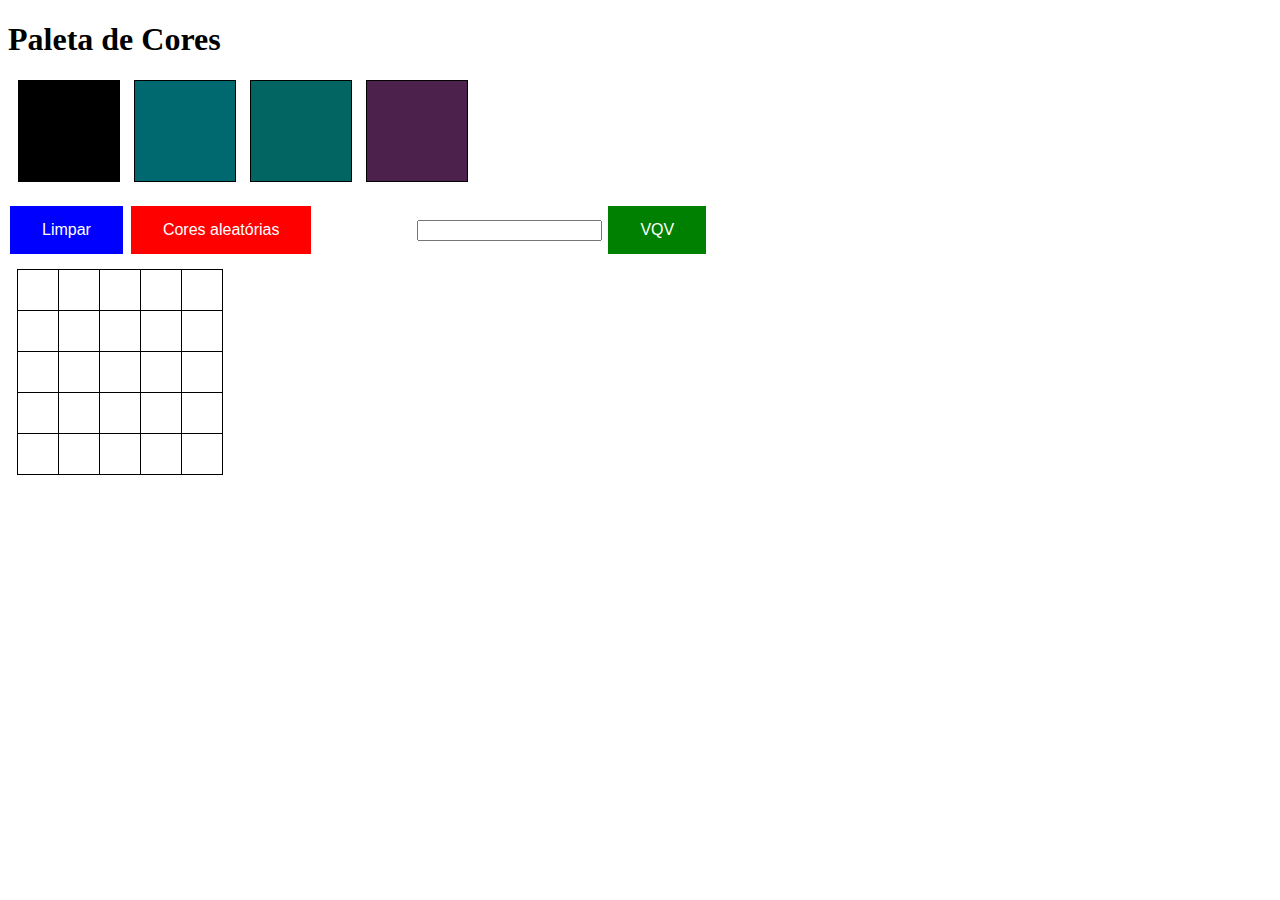
==== index.html @ d3f4318f "site2" ====
<!DOCTYPE html>
<html lang="pt-br">
<head>
  <meta charset="UTF-8">
  <meta http-equiv="X-UA-Compatible" content="IE=edge">
  <meta name="viewport" content="width=device-width, initial-scale=1.0">
  <link rel="stylesheet" href="style.css">
  <title>Document</title>
</head>
<body>
  <h1 id="title">Paleta de Cores</h1>
  <ul id="color-palette">
    <li class="color selected"> </li>
    <li class="color"> </li>
    <li class="color"> </li>
    <li class="color"> </li>
  </ul>

  <button id="clear-board">Limpar</button>
  <button id="button-random-color">Cores aleatórias</button>

  <input type="number" id="board-size" min="1">
  <button id="generate-board">VQV</button>

  <ul id="pixel-board"></ul>
  
  <script src="script.js"></script>
</body>
</html>
---- style.css ----
#color-palette {
    padding-left: 0px;
  }
  
  .color {
    border: 1px solid black;
    list-style: none;
    display: inline-block;
    padding: 50px;
    margin-left: 10px;
  }
  
  .color:nth-child(1) {
    background-color: black;
  }
  
  .color:nth-child(2) {
    background-color: blue;
  }
  
  .color:nth-child(3) {
    background-color: red;
  }
  
  .color:nth-child(4) {
    background-color: rgb(0, 226, 0);
  }
  
  #pixel-board {
    width: 210px;
    height: auto;
    padding-left: 10px;
  } 
  
  .pixel {
    border: 1px solid black;
    list-style: none;
    display: inline-block;
    width: 40px;
    height: 40px;
    margin-top: -5px;
    margin-left: -1px;
  }
  
  #clear-board {
    margin-left: 10px;
  }
  
  #board-size {
    margin-left: 100px;
  }
  
  #button-random-color {
    background-color: red; /* cor de fundo do botão */
    border: none;
    color: white;
    padding: 15px 32px;
    text-align: center;
    text-decoration: none;
    display: inline-block;
    font-size: 16px;
    margin: 4px 2px;
    cursor: pointer;
    animation: pulsate 1.2s ease-out 0s infinite;
  }

  @keyframes pulsate {
    0% {
      transform: scale(1);
    }
    50% {
      transform: scale(1.1);
    }
    100% {
      transform: scale(1);
    }
  }

  #clear-board {
    background-color: blue; 
    border: none;
    color: white;
    padding: 15px 32px;
    text-align: center;
    text-decoration: none;
    display: inline-block;
    font-size: 16px;
    margin: 4px 2px;
    cursor: pointer;
    animation: pulsate 1.2s ease-out 0s infinite;
  }

  #generate-board {
    background-color: green; 
    border: none;
    color: white;
    padding: 15px 32px;
    text-align: center;
    text-decoration: none;
    display: inline-block;
    font-size: 16px;
    margin: 4px 2px;
    cursor: pointer;
    animation: pulsate 1.2s ease-out 0s infinite;

  }
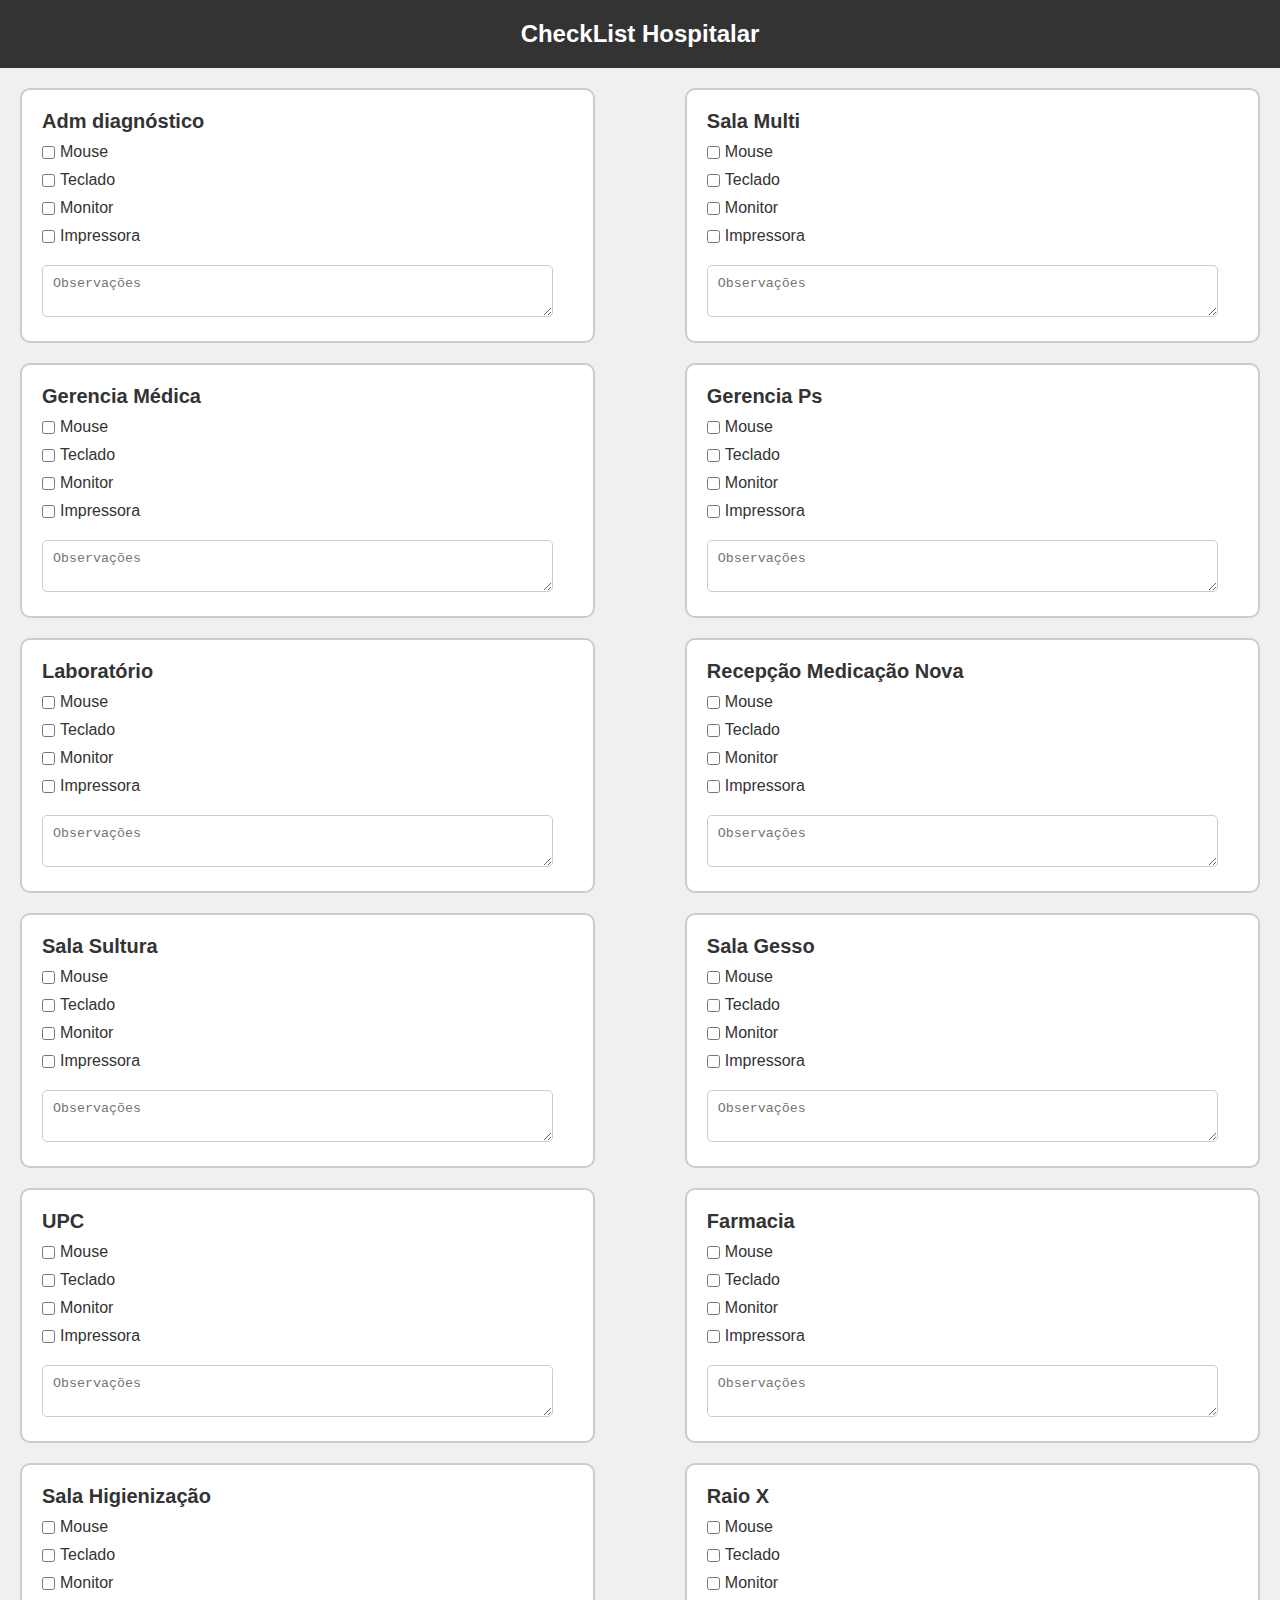
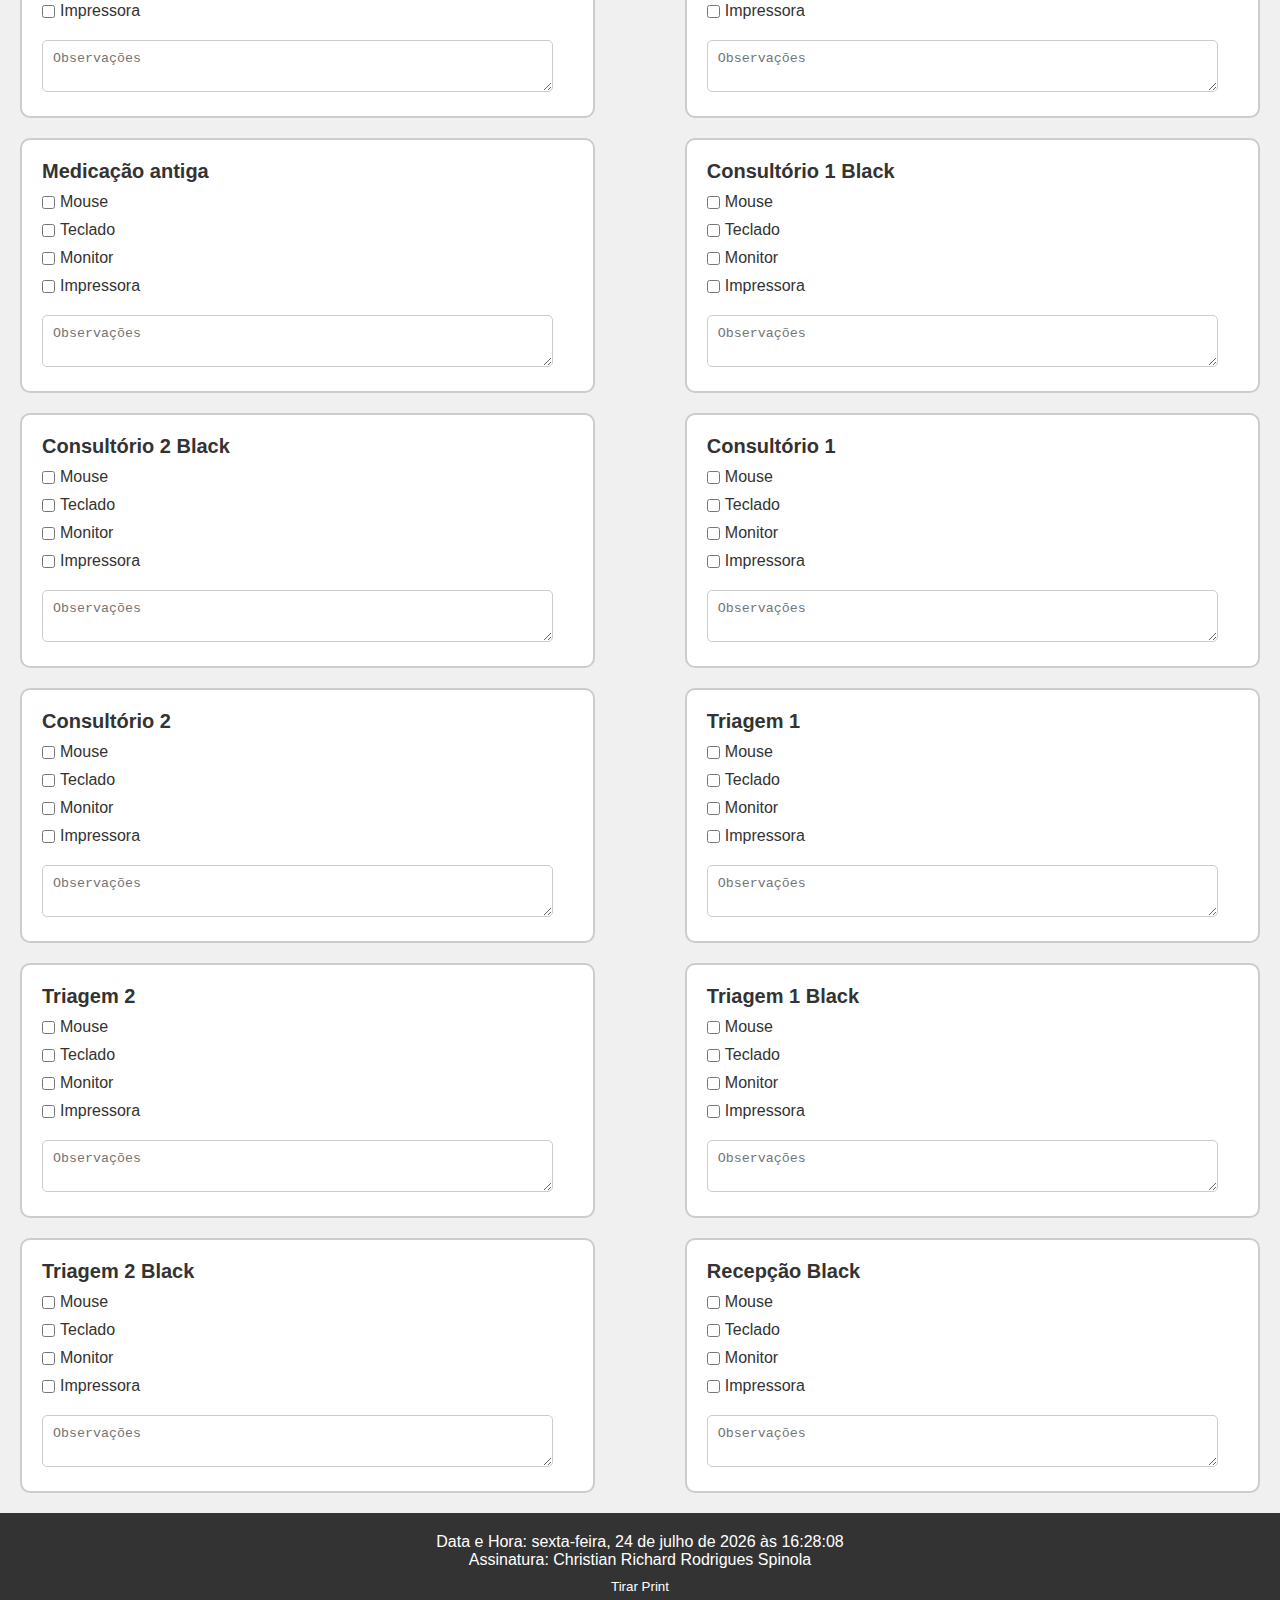
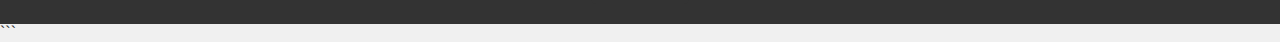
==== commit f7b1e835: "Sistema Q.A index.html" ====
--- a/index.html
+++ b/index.html
@@ -1,4 +1,4 @@
-<!DOCTYPE html>
+<!-- <!DOCTYPE html>
 <html lang="pt-br">
 <head>
   <meta charset="UTF-8">
@@ -27,3 +27,687 @@
   <script src="script.js"></script>
 </body>
 </html>
+ -->
+ <!DOCTYPE html>
+<html lang="pt-BR">
+<head>
+    <meta charset="UTF-8">
+    <meta name="viewport" content="width=device-width, initial-scale=1.0">
+    <title>CheckList Hospitalar</title>
+    <style>
+        /* Reset CSS */
+        * {
+            box-sizing: border-box;
+            margin: 0;
+            padding: 0;
+        }
+
+        body {
+            font-family: Arial, sans-serif;
+            background-color: #f0f0f0;
+            color: #333;
+        }
+
+        header {
+            background-color: #333;
+            color: white;
+            padding: 20px 0;
+            text-align: center;
+        }
+
+        h1 {
+            font-size: 24px;
+        }
+
+        main {
+            padding: 20px;
+        }
+
+        .table {
+            display: flex;
+            flex-wrap: wrap;
+            gap: 20px;
+            justify-content: space-between;
+        }
+
+        .sala {
+            flex: 0 1 calc(48% - 20px); /* 2 salas por linha com margem */
+            border: 2px solid #ccc;
+            border-radius: 10px;
+            padding: 20px;
+            background-color: white;
+            transition: background-color 0.3s ease; /* Transição de cor suave */
+        }
+
+        .sala h2 {
+            font-size: 20px;
+            margin-bottom: 10px;
+        }
+
+        .item {
+            margin-bottom: 10px;
+            display: flex;
+            align-items: center;
+        }
+
+        .item label {
+            margin-left: 5px;
+        }
+
+        .sala textarea {
+            width: calc(100% - 20px);
+            padding: 10px;
+            margin-top: 10px;
+            border: 1px solid #ccc;
+            border-radius: 5px;
+            resize: vertical;
+        }
+
+        footer {
+            background-color: #333;
+            color: white;
+            padding: 20px 0;
+            text-align: center;
+        }
+
+        #print-btn {
+            padding: 10px 20px;
+            background-color: #333;
+            color: white;
+            border: none;
+            border-radius: 5px;
+            cursor: pointer;
+            transition: background-color 0.3s ease;
+        }
+
+        #print-btn:hover {
+            background-color: #555;
+        }
+
+        /* Estilo para impressão */
+        @media print {
+            footer {
+                position: fixed;
+                bottom: 0;
+                width: 100%;
+                background-color: #333;
+                color: white;
+                padding: 20px 0;
+                text-align: center;
+            }
+            #print-btn {
+                display: none;
+            }
+            .sala {
+                background-color: #e6ffe6 !important; /* Verde */
+            }
+            .sala:not(.sala-checked) {
+                background-color: #ffe6e6 !important; /* Vermelho */
+            }
+            .sala:not(.sala-checked) textarea {
+                display: none;
+            }
+            .sala {
+    /* Outras regras de estilo... */
+    page-break-inside: avoid;
+}
+
+        }
+    </style>
+</head>
+<body>
+    <header>
+        <h1>CheckList Hospitalar</h1>
+    </header>
+    <main id="main-content">
+        <div class="table">
+            <!-- Salas -->
+            <div class="sala">
+                <h2>Adm diagnóstico</h2>
+                <form>
+                    <div class="item">
+                        <input type="checkbox" id="adm-diagnostico-mouse" name="mouse">
+                        <label for="adm-diagnostico-mouse">Mouse</label>
+                    </div>
+                    <div class="item">
+                        <input type="checkbox" id="adm-diagnostico-teclado" name="teclado">
+                        <label for="adm-diagnostico-teclado">Teclado</label>
+                    </div>
+                    <div class="item">
+                        <input type="checkbox" id="adm-diagnostico-monitor" name="monitor">
+                        <label for="adm-diagnostico-monitor">Monitor</label>
+                    </div>
+                    <div class="item">
+                        <input type="checkbox" id="adm-diagnostico-impressora" name="impressora">
+                        <label for="adm-diagnostico-impressora">Impressora</label>
+                    </div>
+                    <textarea class="observacoes" placeholder="Observações"></textarea>
+                </form>
+            </div>
+            <!-- Adicione mais salas abaixo -->
+            <div class="sala">
+                <h2>Sala Multi</h2>
+                <form>
+                    <div class="item">
+                        <input type="checkbox" id="sala-multi-mouse" name="mouse">
+                        <label for="sala-multi-mouse">Mouse</label>
+                    </div>
+                    <div class="item">
+                        <input type="checkbox" id="sala-multi-teclado" name="teclado">
+                        <label for="sala-multi-teclado">Teclado</label>
+                    </div>
+                    <div class="item">
+                        <input type="checkbox" id="sala-multi-monitor" name="monitor">
+                        <label for="sala-multi-monitor">Monitor</label>
+                    </div>
+                    <div class="item">
+                        <input type="checkbox" id="sala-multi-impressora" name="impressora">
+                        <label for="sala-multi-impressora">Impressora</label>
+                    </div>
+                    <textarea class="observacoes" placeholder="Observações"></textarea>
+                </form>
+            </div>
+            <div class="sala">
+                <h2>Gerencia Médica</h2>
+                <form>
+                    <div class="item">
+                        <input type="checkbox" id="gerencia-medica-mouse" name="mouse">
+                        <label for="gerencia-medica-mouse">Mouse</label>
+                    </div>
+                    <div class="item">
+                        <input type="checkbox" id="gerencia-medica-teclado" name="teclado">
+                        <label for="gerencia-medica-teclado">Teclado</label>
+                    </div>
+                    <div class="item">
+                        <input type="checkbox" id="gerencia-medica-monitor" name="monitor">
+                        <label for="gerencia-medica-monitor">Monitor</label>
+                    </div>
+                    <div class="item">
+                        <input type="checkbox" id="gerencia-medica-impressora" name="impressora">
+                        <label for="gerencia-medica-impressora">Impressora</label>
+                    </div>
+                    <textarea class="observacoes" placeholder="Observações"></textarea>
+                </form>
+            </div>
+            <div class="sala">
+                <h2>Gerencia Ps</h2>
+                <form>
+                    <div class="item">
+                        <input type="checkbox" id="gerencia-medica-mouse" name="mouse">
+                        <label for="gerencia-medica-mouse">Mouse</label>
+                    </div>
+                    <div class="item">
+                        <input type="checkbox" id="gerencia-medica-teclado" name="teclado">
+                        <label for="gerencia-medica-teclado">Teclado</label>
+                    </div>
+                    <div class="item">
+                        <input type="checkbox" id="gerencia-medica-monitor" name="monitor">
+                        <label for="gerencia-medica-monitor">Monitor</label>
+                    </div>
+                    <div class="item">
+                        <input type="checkbox" id="gerencia-medica-impressora" name="impressora">
+                        <label for="gerencia-medica-impressora">Impressora</label>
+                    </div>
+                    <textarea class="observacoes" placeholder="Observações"></textarea>
+                </form>
+            </div>
+ <div class="sala">
+    <h2>Laboratório</h2>
+    <form>
+        <div class="item">
+            <input type="checkbox" id="gerencia-medica-mouse" name="mouse">
+            <label for="gerencia-medica-mouse">Mouse</label>
+        </div>
+        <div class="item">
+            <input type="checkbox" id="gerencia-medica-teclado" name="teclado">
+            <label for="gerencia-medica-teclado">Teclado</label>
+        </div>
+        <div class="item">
+            <input type="checkbox" id="gerencia-medica-monitor" name="monitor">
+            <label for="gerencia-medica-monitor">Monitor</label>
+        </div>
+        <div class="item">
+            <input type="checkbox" id="gerencia-medica-impressora" name="impressora">
+            <label for="gerencia-medica-impressora">Impressora</label>
+        </div>
+        <textarea class="observacoes" placeholder="Observações"></textarea>
+    </form>
+</div>
+<div class="sala">
+    <h2>Recepção Medicação Nova</h2>
+    <form>
+        <div class="item">
+            <input type="checkbox" id="gerencia-medica-mouse" name="mouse">
+            <label for="gerencia-medica-mouse">Mouse</label>
+        </div>
+        <div class="item">
+            <input type="checkbox" id="gerencia-medica-teclado" name="teclado">
+            <label for="gerencia-medica-teclado">Teclado</label>
+        </div>
+        <div class="item">
+            <input type="checkbox" id="gerencia-medica-monitor" name="monitor">
+            <label for="gerencia-medica-monitor">Monitor</label>
+        </div>
+        <div class="item">
+            <input type="checkbox" id="gerencia-medica-impressora" name="impressora">
+            <label for="gerencia-medica-impressora">Impressora</label>
+        </div>
+        <textarea class="observacoes" placeholder="Observações"></textarea>
+    </form>
+</div>
+<div class="sala">
+    <h2>Sala Sultura</h2>
+    <form>
+        <div class="item">
+            <input type="checkbox" id="gerencia-medica-mouse" name="mouse">
+            <label for="gerencia-medica-mouse">Mouse</label>
+        </div>
+        <div class="item">
+            <input type="checkbox" id="gerencia-medica-teclado" name="teclado">
+            <label for="gerencia-medica-teclado">Teclado</label>
+        </div>
+        <div class="item">
+            <input type="checkbox" id="gerencia-medica-monitor" name="monitor">
+            <label for="gerencia-medica-monitor">Monitor</label>
+        </div>
+        <div class="item">
+            <input type="checkbox" id="gerencia-medica-impressora" name="impressora">
+            <label for="gerencia-medica-impressora">Impressora</label>
+        </div>
+        <textarea class="observacoes" placeholder="Observações"></textarea>
+    </form>
+</div>
+<div class="sala">
+    <h2>Sala Gesso</h2>
+    <form>
+        <div class="item">
+            <input type="checkbox" id="gerencia-medica-mouse" name="mouse">
+            <label for="gerencia-medica-mouse">Mouse</label>
+        </div>
+        <div class="item">
+            <input type="checkbox" id="gerencia-medica-teclado" name="teclado">
+            <label for="gerencia-medica-teclado">Teclado</label>
+        </div>
+        <div class="item">
+            <input type="checkbox" id="gerencia-medica-monitor" name="monitor">
+            <label for="gerencia-medica-monitor">Monitor</label>
+        </div>
+        <div class="item">
+            <input type="checkbox" id="gerencia-medica-impressora" name="impressora">
+            <label for="gerencia-medica-impressora">Impressora</label>
+        </div>
+        <textarea class="observacoes" placeholder="Observações"></textarea>
+    </form>
+</div>
+<div class="sala">
+    <h2>UPC</h2>
+    <form>
+        <div class="item">
+            <input type="checkbox" id="gerencia-medica-mouse" name="mouse">
+            <label for="gerencia-medica-mouse">Mouse</label>
+        </div>
+        <div class="item">
+            <input type="checkbox" id="gerencia-medica-teclado" name="teclado">
+            <label for="gerencia-medica-teclado">Teclado</label>
+        </div>
+        <div class="item">
+            <input type="checkbox" id="gerencia-medica-monitor" name="monitor">
+            <label for="gerencia-medica-monitor">Monitor</label>
+        </div>
+        <div class="item">
+            <input type="checkbox" id="gerencia-medica-impressora" name="impressora">
+            <label for="gerencia-medica-impressora">Impressora</label>
+        </div>
+        <textarea class="observacoes" placeholder="Observações"></textarea>
+    </form>
+</div>
+<div class="sala">
+    <h2>Farmacia</h2>
+    <form>
+        <div class="item">
+            <input type="checkbox" id="gerencia-medica-mouse" name="mouse">
+            <label for="gerencia-medica-mouse">Mouse</label>
+        </div>
+        <div class="item">
+            <input type="checkbox" id="gerencia-medica-teclado" name="teclado">
+            <label for="gerencia-medica-teclado">Teclado</label>
+        </div>
+        <div class="item">
+            <input type="checkbox" id="gerencia-medica-monitor" name="monitor">
+            <label for="gerencia-medica-monitor">Monitor</label>
+        </div>
+        <div class="item">
+            <input type="checkbox" id="gerencia-medica-impressora" name="impressora">
+            <label for="gerencia-medica-impressora">Impressora</label>
+        </div>
+        <textarea class="observacoes" placeholder="Observações"></textarea>
+    </form>
+</div>
+<div class="sala">
+    <h2>Sala Higienização</h2>
+    <form>
+        <div class="item">
+            <input type="checkbox" id="gerencia-medica-mouse" name="mouse">
+            <label for="gerencia-medica-mouse">Mouse</label>
+        </div>
+        <div class="item">
+            <input type="checkbox" id="gerencia-medica-teclado" name="teclado">
+            <label for="gerencia-medica-teclado">Teclado</label>
+        </div>
+        <div class="item">
+            <input type="checkbox" id="gerencia-medica-monitor" name="monitor">
+            <label for="gerencia-medica-monitor">Monitor</label>
+        </div>
+        <div class="item">
+            <input type="checkbox" id="gerencia-medica-impressora" name="impressora">
+            <label for="gerencia-medica-impressora">Impressora</label>
+        </div>
+        <textarea class="observacoes" placeholder="Observações"></textarea>
+    </form>
+</div>
+<div class="sala">
+    <h2>Raio X</h2>
+    <form>
+        <div class="item">
+            <input type="checkbox" id="gerencia-medica-mouse" name="mouse">
+            <label for="gerencia-medica-mouse">Mouse</label>
+        </div>
+        <div class="item">
+            <input type="checkbox" id="gerencia-medica-teclado" name="teclado">
+            <label for="gerencia-medica-teclado">Teclado</label>
+        </div>
+        <div class="item">
+            <input type="checkbox" id="gerencia-medica-monitor" name="monitor">
+            <label for="gerencia-medica-monitor">Monitor</label>
+        </div>
+        <div class="item">
+            <input type="checkbox" id="gerencia-medica-impressora" name="impressora">
+            <label for="gerencia-medica-impressora">Impressora</label>
+        </div>
+        <textarea class="observacoes" placeholder="Observações"></textarea>
+    </form>
+</div>
+<div class="sala">
+    <h2>Medicação antiga</h2>
+    <form>
+        <div class="item">
+            <input type="checkbox" id="gerencia-medica-mouse" name="mouse">
+            <label for="gerencia-medica-mouse">Mouse</label>
+        </div>
+        <div class="item">
+            <input type="checkbox" id="gerencia-medica-teclado" name="teclado">
+            <label for="gerencia-medica-teclado">Teclado</label>
+        </div>
+        <div class="item">
+            <input type="checkbox" id="gerencia-medica-monitor" name="monitor">
+            <label for="gerencia-medica-monitor">Monitor</label>
+        </div>
+        <div class="item">
+            <input type="checkbox" id="gerencia-medica-impressora" name="impressora">
+            <label for="gerencia-medica-impressora">Impressora</label>
+        </div>
+        <textarea class="observacoes" placeholder="Observações"></textarea>
+    </form>
+</div>
+<div class="sala">
+    <h2>Consultório 1 Black</h2>
+    <form>
+        <div class="item">
+            <input type="checkbox" id="gerencia-medica-mouse" name="mouse">
+            <label for="gerencia-medica-mouse">Mouse</label>
+        </div>
+        <div class="item">
+            <input type="checkbox" id="gerencia-medica-teclado" name="teclado">
+            <label for="gerencia-medica-teclado">Teclado</label>
+        </div>
+        <div class="item">
+            <input type="checkbox" id="gerencia-medica-monitor" name="monitor">
+            <label for="gerencia-medica-monitor">Monitor</label>
+        </div>
+        <div class="item">
+            <input type="checkbox" id="gerencia-medica-impressora" name="impressora">
+            <label for="gerencia-medica-impressora">Impressora</label>
+        </div>
+        <textarea class="observacoes" placeholder="Observações"></textarea>
+    </form>
+</div>
+<div class="sala">
+    <h2>Consultório 2 Black</h2>
+    <form>
+        <div class="item">
+            <input type="checkbox" id="gerencia-medica-mouse" name="mouse">
+            <label for="gerencia-medica-mouse">Mouse</label>
+        </div>
+        <div class="item">
+            <input type="checkbox" id="gerencia-medica-teclado" name="teclado">
+            <label for="gerencia-medica-teclado">Teclado</label>
+        </div>
+        <div class="item">
+            <input type="checkbox" id="gerencia-medica-monitor" name="monitor">
+            <label for="gerencia-medica-monitor">Monitor</label>
+        </div>
+        <div class="item">
+            <input type="checkbox" id="gerencia-medica-impressora" name="impressora">
+            <label for="gerencia-medica-impressora">Impressora</label>
+        </div>
+        <textarea class="observacoes" placeholder="Observações"></textarea>
+    </form>
+</div>
+<div class="sala">
+    <h2>Consultório 1</h2>
+    <form>
+        <div class="item">
+            <input type="checkbox" id="gerencia-medica-mouse" name="mouse">
+            <label for="gerencia-medica-mouse">Mouse</label>
+        </div>
+        <div class="item">
+            <input type="checkbox" id="gerencia-medica-teclado" name="teclado">
+            <label for="gerencia-medica-teclado">Teclado</label>
+        </div>
+        <div class="item">
+            <input type="checkbox" id="gerencia-medica-monitor" name="monitor">
+            <label for="gerencia-medica-monitor">Monitor</label>
+        </div>
+        <div class="item">
+            <input type="checkbox" id="gerencia-medica-impressora" name="impressora">
+            <label for="gerencia-medica-impressora">Impressora</label>
+        </div>
+        <textarea class="observacoes" placeholder="Observações"></textarea>
+    </form>
+</div>
+<div class="sala">
+    <h2>Consultório 2</h2>
+    <form>
+        <div class="item">
+            <input type="checkbox" id="gerencia-medica-mouse" name="mouse">
+            <label for="gerencia-medica-mouse">Mouse</label>
+        </div>
+        <div class="item">
+            <input type="checkbox" id="gerencia-medica-teclado" name="teclado">
+            <label for="gerencia-medica-teclado">Teclado</label>
+        </div>
+        <div class="item">
+            <input type="checkbox" id="gerencia-medica-monitor" name="monitor">
+            <label for="gerencia-medica-monitor">Monitor</label>
+        </div>
+        <div class="item">
+            <input type="checkbox" id="gerencia-medica-impressora" name="impressora">
+            <label for="gerencia-medica-impressora">Impressora</label>
+        </div>
+        <textarea class="observacoes" placeholder="Observações"></textarea>
+    </form>
+</div>
+<div class="sala">
+    <h2>Triagem 1</h2>
+    <form>
+        <div class="item">
+            <input type="checkbox" id="gerencia-medica-mouse" name="mouse">
+            <label for="gerencia-medica-mouse">Mouse</label>
+        </div>
+        <div class="item">
+            <input type="checkbox" id="gerencia-medica-teclado" name="teclado">
+            <label for="gerencia-medica-teclado">Teclado</label>
+        </div>
+        <div class="item">
+            <input type="checkbox" id="gerencia-medica-monitor" name="monitor">
+            <label for="gerencia-medica-monitor">Monitor</label>
+        </div>
+        <div class="item">
+            <input type="checkbox" id="gerencia-medica-impressora" name="impressora">
+            <label for="gerencia-medica-impressora">Impressora</label>
+        </div>
+        <textarea class="observacoes" placeholder="Observações"></textarea>
+    </form>
+</div>
+<div class="sala">
+    <h2>Triagem 2</h2>
+    <form>
+        <div class="item">
+            <input type="checkbox" id="gerencia-medica-mouse" name="mouse">
+            <label for="gerencia-medica-mouse">Mouse</label>
+        </div>
+        <div class="item">
+            <input type="checkbox" id="gerencia-medica-teclado" name="teclado">
+            <label for="gerencia-medica-teclado">Teclado</label>
+        </div>
+        <div class="item">
+            <input type="checkbox" id="gerencia-medica-monitor" name="monitor">
+            <label for="gerencia-medica-monitor">Monitor</label>
+        </div>
+        <div class="item">
+            <input type="checkbox" id="gerencia-medica-impressora" name="impressora">
+            <label for="gerencia-medica-impressora">Impressora</label>
+        </div>
+        <textarea class="observacoes" placeholder="Observações"></textarea>
+    </form>
+</div>
+<div class="sala">
+    <h2>Triagem 1 Black</h2>
+    <form>
+        <div class="item">
+            <input type="checkbox" id="gerencia-medica-mouse" name="mouse">
+            <label for="gerencia-medica-mouse">Mouse</label>
+        </div>
+        <div class="item">
+            <input type="checkbox" id="gerencia-medica-teclado" name="teclado">
+            <label for="gerencia-medica-teclado">Teclado</label>
+        </div>
+        <div class="item">
+            <input type="checkbox" id="gerencia-medica-monitor" name="monitor">
+            <label for="gerencia-medica-monitor">Monitor</label>
+        </div>
+        <div class="item">
+            <input type="checkbox" id="gerencia-medica-impressora" name="impressora">
+            <label for="gerencia-medica-impressora">Impressora</label>
+        </div>
+        <textarea class="observacoes" placeholder="Observações"></textarea>
+    </form>
+</div>
+<div class="sala">
+    <h2>Triagem 2 Black</h2>
+    <form>
+        <div class="item">
+            <input type="checkbox" id="gerencia-medica-mouse" name="mouse">
+            <label for="gerencia-medica-mouse">Mouse</label>
+        </div>
+        <div class="item">
+            <input type="checkbox" id="gerencia-medica-teclado" name="teclado">
+            <label for="gerencia-medica-teclado">Teclado</label>
+        </div>
+        <div class="item">
+            <input type="checkbox" id="gerencia-medica-monitor" name="monitor">
+            <label for="gerencia-medica-monitor">Monitor</label>
+        </div>
+        <div class="item">
+            <input type="checkbox" id="gerencia-medica-impressora" name="impressora">
+            <label for="gerencia-medica-impressora">Impressora</label>
+        </div>
+        <textarea class="observacoes" placeholder="Observações"></textarea>
+    </form>
+</div>
+<div class="sala">
+    <h2>Recepção Black</h2>
+    <form>
+        <div class="item">
+            <input type="checkbox" id="gerencia-medica-mouse" name="mouse">
+            <label for="gerencia-medica-mouse">Mouse</label>
+        </div>
+        <div class="item">
+            <input type="checkbox" id="gerencia-medica-teclado" name="teclado">
+            <label for="gerencia-medica-teclado">Teclado</label>
+        </div>
+        <div class="item">
+            <input type="checkbox" id="gerencia-medica-monitor" name="monitor">
+            <label for="gerencia-medica-monitor">Monitor</label>
+        </div>
+        <div class="item">
+            <input type="checkbox" id="gerencia-medica-impressora" name="impressora">
+            <label for="gerencia-medica-impressora">Impressora</label>
+        </div>
+        <textarea class="observacoes" placeholder="Observações"></textarea>
+    </form>
+</div>
+    </main>
+    <footer>
+        <p>Data e Hora: <span id="datetime"></span></p>
+        <p>Assinatura: Christian Richard Rodrigues Spinola</p>
+        <button id="print-btn">Tirar Print</button>
+        </footer>
+        <script>
+        // Atualiza a data e hora
+        function atualizarDataHora() {
+        const dataHora = new Date();
+        const options = { weekday: 'long', year: 'numeric', month: 'long', day: 'numeric', hour: 'numeric', minute: 'numeric', second: 'numeric', hour12: false };
+        document.getElementById("datetime").textContent = dataHora.toLocaleString('pt-BR', options);
+        }
+            // Atualiza a data e hora quando a página é carregada
+    atualizarDataHora();
+    
+    // Atualiza a data e hora a cada segundo
+    setInterval(atualizarDataHora, 1000);
+
+    const salas = document.querySelectorAll('.sala');
+
+    function verificarSala(sala) {
+        const checkboxes = sala.querySelectorAll('input[type="checkbox"]');
+        let todosMarcados = true;
+        checkboxes.forEach(checkbox => {
+            if (!checkbox.checked) {
+                todosMarcados = false;
+            }
+        });
+        return todosMarcados;
+    }
+
+    function atualizarCorSala(sala) {
+        if (verificarSala(sala)) {
+            sala.classList.add('sala-checked');
+            sala.querySelector('.observacoes').style.display = 'none';
+        } else {
+            sala.classList.remove('sala-checked');
+            sala.querySelector('.observacoes').style.display = 'block';
+        }
+    }
+
+    salas.forEach(sala => {
+        sala.addEventListener('change', () => {
+            atualizarCorSala(sala);
+        });
+    });
+
+    const printButton = document.getElementById('print-btn');
+    printButton.addEventListener('click', () => {
+        window.print();
+    });
+
+    // Ajuste para que a assinatura funcione com a tecla Enter
+    document.getElementById("assinatura").addEventListener("keydown", function(event) {
+        if (event.keyCode === 13) {
+            event.preventDefault();
+            document.getElementById("print-btn").click();
+        }
+    });
+</script>
+</body>
+</html>
+```
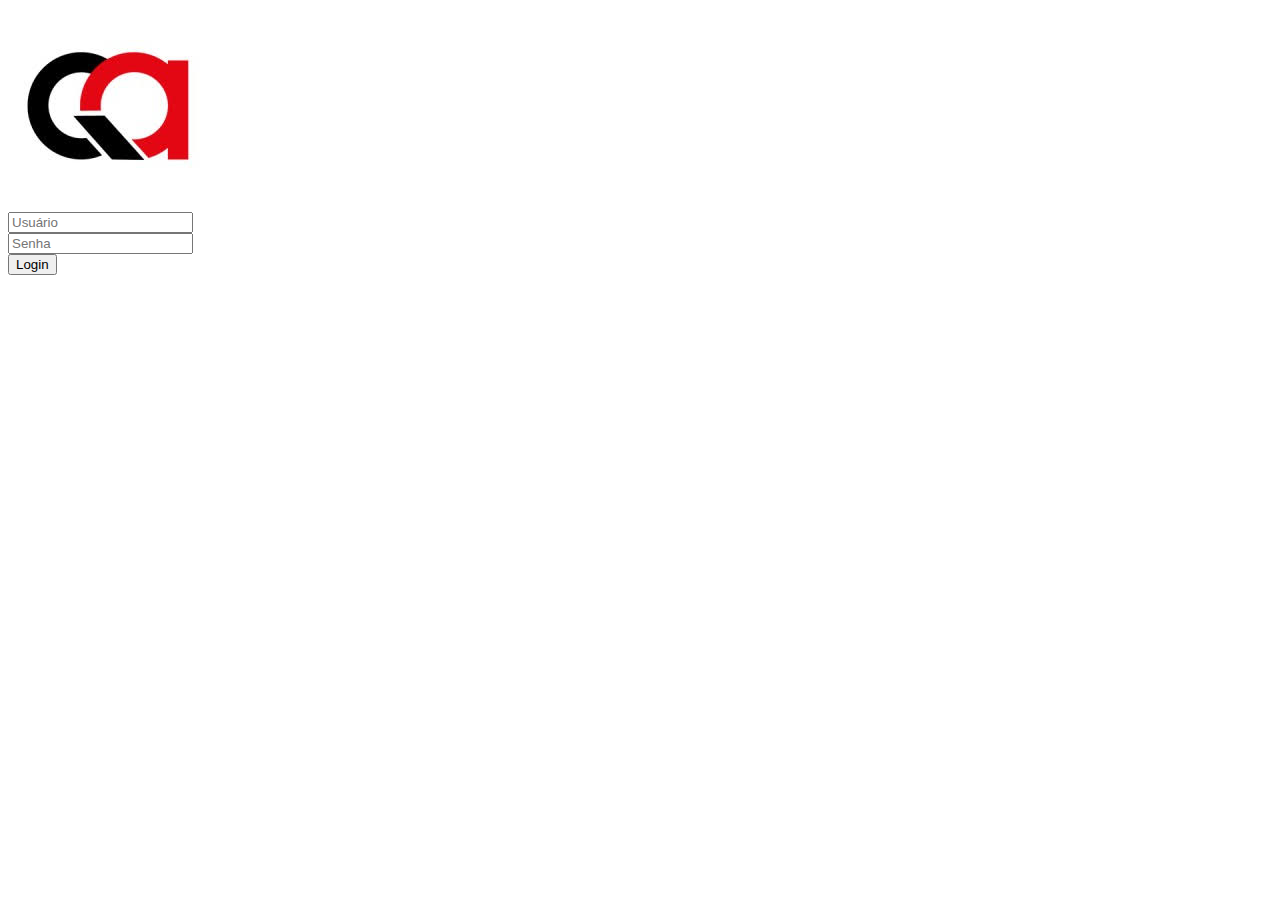
==== commit cc97c32a: "Login.html" ====
--- a/index.html
+++ b/index.html
@@ -1,713 +1,26 @@
-<!-- <!DOCTYPE html>
-<html lang="pt-br">
-<head>
-  <meta charset="UTF-8">
-  <meta http-equiv="X-UA-Compatible" content="IE=edge">
-  <meta name="viewport" content="width=device-width, initial-scale=1.0">
-  <link rel="stylesheet" href="style.css">
-  <title>Document</title>
-</head>
-<body>
-  <h1 id="title">Paleta de Cores</h1>
-  <ul id="color-palette">
-    <li class="color selected"> </li>
-    <li class="color"> </li>
-    <li class="color"> </li>
-    <li class="color"> </li>
-  </ul>
-
-  <button id="clear-board">Limpar</button>
-  <button id="button-random-color">Cores aleatórias</button>
-
-  <input type="number" id="board-size" min="1">
-  <button id="generate-board">VQV</button>
-
-  <ul id="pixel-board"></ul>
-  
-  <script src="script.js"></script>
-</body>
-</html>
- -->
- <!DOCTYPE html>
-<html lang="pt-BR">
+<!DOCTYPE html>
+<html lang="en">
 <head>
     <meta charset="UTF-8">
     <meta name="viewport" content="width=device-width, initial-scale=1.0">
-    <title>CheckList Hospitalar</title>
-    <style>
-        /* Reset CSS */
-        * {
-            box-sizing: border-box;
-            margin: 0;
-            padding: 0;
-        }
-
-        body {
-            font-family: Arial, sans-serif;
-            background-color: #f0f0f0;
-            color: #333;
-        }
-
-        header {
-            background-color: #333;
-            color: white;
-            padding: 20px 0;
-            text-align: center;
-        }
-
-        h1 {
-            font-size: 24px;
-        }
-
-        main {
-            padding: 20px;
-        }
-
-        .table {
-            display: flex;
-            flex-wrap: wrap;
-            gap: 20px;
-            justify-content: space-between;
-        }
-
-        .sala {
-            flex: 0 1 calc(48% - 20px); /* 2 salas por linha com margem */
-            border: 2px solid #ccc;
-            border-radius: 10px;
-            padding: 20px;
-            background-color: white;
-            transition: background-color 0.3s ease; /* Transição de cor suave */
-        }
-
-        .sala h2 {
-            font-size: 20px;
-            margin-bottom: 10px;
-        }
-
-        .item {
-            margin-bottom: 10px;
-            display: flex;
-            align-items: center;
-        }
-
-        .item label {
-            margin-left: 5px;
-        }
-
-        .sala textarea {
-            width: calc(100% - 20px);
-            padding: 10px;
-            margin-top: 10px;
-            border: 1px solid #ccc;
-            border-radius: 5px;
-            resize: vertical;
-        }
-
-        footer {
-            background-color: #333;
-            color: white;
-            padding: 20px 0;
-            text-align: center;
-        }
-
-        #print-btn {
-            padding: 10px 20px;
-            background-color: #333;
-            color: white;
-            border: none;
-            border-radius: 5px;
-            cursor: pointer;
-            transition: background-color 0.3s ease;
-        }
-
-        #print-btn:hover {
-            background-color: #555;
-        }
-
-        /* Estilo para impressão */
-        @media print {
-            footer {
-                position: fixed;
-                bottom: 0;
-                width: 100%;
-                background-color: #333;
-                color: white;
-                padding: 20px 0;
-                text-align: center;
-            }
-            #print-btn {
-                display: none;
-            }
-            .sala {
-                background-color: #e6ffe6 !important; /* Verde */
-            }
-            .sala:not(.sala-checked) {
-                background-color: #ffe6e6 !important; /* Vermelho */
-            }
-            .sala:not(.sala-checked) textarea {
-                display: none;
-            }
-            .sala {
-    /* Outras regras de estilo... */
-    page-break-inside: avoid;
-}
-
-        }
-    </style>
+    <title>Página de Login</title>
+    <link rel="stylesheet" href="styles.css">
 </head>
 <body>
-    <header>
-        <h1>CheckList Hospitalar</h1>
-    </header>
-    <main id="main-content">
-        <div class="table">
-            <!-- Salas -->
-            <div class="sala">
-                <h2>Adm diagnóstico</h2>
-                <form>
-                    <div class="item">
-                        <input type="checkbox" id="adm-diagnostico-mouse" name="mouse">
-                        <label for="adm-diagnostico-mouse">Mouse</label>
-                    </div>
-                    <div class="item">
-                        <input type="checkbox" id="adm-diagnostico-teclado" name="teclado">
-                        <label for="adm-diagnostico-teclado">Teclado</label>
-                    </div>
-                    <div class="item">
-                        <input type="checkbox" id="adm-diagnostico-monitor" name="monitor">
-                        <label for="adm-diagnostico-monitor">Monitor</label>
-                    </div>
-                    <div class="item">
-                        <input type="checkbox" id="adm-diagnostico-impressora" name="impressora">
-                        <label for="adm-diagnostico-impressora">Impressora</label>
-                    </div>
-                    <textarea class="observacoes" placeholder="Observações"></textarea>
-                </form>
-            </div>
-            <!-- Adicione mais salas abaixo -->
-            <div class="sala">
-                <h2>Sala Multi</h2>
-                <form>
-                    <div class="item">
-                        <input type="checkbox" id="sala-multi-mouse" name="mouse">
-                        <label for="sala-multi-mouse">Mouse</label>
-                    </div>
-                    <div class="item">
-                        <input type="checkbox" id="sala-multi-teclado" name="teclado">
-                        <label for="sala-multi-teclado">Teclado</label>
-                    </div>
-                    <div class="item">
-                        <input type="checkbox" id="sala-multi-monitor" name="monitor">
-                        <label for="sala-multi-monitor">Monitor</label>
-                    </div>
-                    <div class="item">
-                        <input type="checkbox" id="sala-multi-impressora" name="impressora">
-                        <label for="sala-multi-impressora">Impressora</label>
-                    </div>
-                    <textarea class="observacoes" placeholder="Observações"></textarea>
-                </form>
-            </div>
-            <div class="sala">
-                <h2>Gerencia Médica</h2>
-                <form>
-                    <div class="item">
-                        <input type="checkbox" id="gerencia-medica-mouse" name="mouse">
-                        <label for="gerencia-medica-mouse">Mouse</label>
-                    </div>
-                    <div class="item">
-                        <input type="checkbox" id="gerencia-medica-teclado" name="teclado">
-                        <label for="gerencia-medica-teclado">Teclado</label>
-                    </div>
-                    <div class="item">
-                        <input type="checkbox" id="gerencia-medica-monitor" name="monitor">
-                        <label for="gerencia-medica-monitor">Monitor</label>
-                    </div>
-                    <div class="item">
-                        <input type="checkbox" id="gerencia-medica-impressora" name="impressora">
-                        <label for="gerencia-medica-impressora">Impressora</label>
-                    </div>
-                    <textarea class="observacoes" placeholder="Observações"></textarea>
-                </form>
-            </div>
-            <div class="sala">
-                <h2>Gerencia Ps</h2>
-                <form>
-                    <div class="item">
-                        <input type="checkbox" id="gerencia-medica-mouse" name="mouse">
-                        <label for="gerencia-medica-mouse">Mouse</label>
-                    </div>
-                    <div class="item">
-                        <input type="checkbox" id="gerencia-medica-teclado" name="teclado">
-                        <label for="gerencia-medica-teclado">Teclado</label>
-                    </div>
-                    <div class="item">
-                        <input type="checkbox" id="gerencia-medica-monitor" name="monitor">
-                        <label for="gerencia-medica-monitor">Monitor</label>
-                    </div>
-                    <div class="item">
-                        <input type="checkbox" id="gerencia-medica-impressora" name="impressora">
-                        <label for="gerencia-medica-impressora">Impressora</label>
-                    </div>
-                    <textarea class="observacoes" placeholder="Observações"></textarea>
-                </form>
-            </div>
- <div class="sala">
-    <h2>Laboratório</h2>
-    <form>
-        <div class="item">
-            <input type="checkbox" id="gerencia-medica-mouse" name="mouse">
-            <label for="gerencia-medica-mouse">Mouse</label>
+    <div class="login-container">
+        <div class="login-box">
+            <img src="[data-uri]">
+            <form id="loginForm">
+                <div class="form-group">
+                    <input type="text" id="username" name="username" placeholder="Usuário" required>
+                </div>
+                <div class="form-group">
+                    <input type="password" id="password" name="password" placeholder="Senha" required>
+                </div>
+                <button type="submit">Login</button>
+            </form>
         </div>
-        <div class="item">
-            <input type="checkbox" id="gerencia-medica-teclado" name="teclado">
-            <label for="gerencia-medica-teclado">Teclado</label>
-        </div>
-        <div class="item">
-            <input type="checkbox" id="gerencia-medica-monitor" name="monitor">
-            <label for="gerencia-medica-monitor">Monitor</label>
-        </div>
-        <div class="item">
-            <input type="checkbox" id="gerencia-medica-impressora" name="impressora">
-            <label for="gerencia-medica-impressora">Impressora</label>
-        </div>
-        <textarea class="observacoes" placeholder="Observações"></textarea>
-    </form>
-</div>
-<div class="sala">
-    <h2>Recepção Medicação Nova</h2>
-    <form>
-        <div class="item">
-            <input type="checkbox" id="gerencia-medica-mouse" name="mouse">
-            <label for="gerencia-medica-mouse">Mouse</label>
-        </div>
-        <div class="item">
-            <input type="checkbox" id="gerencia-medica-teclado" name="teclado">
-            <label for="gerencia-medica-teclado">Teclado</label>
-        </div>
-        <div class="item">
-            <input type="checkbox" id="gerencia-medica-monitor" name="monitor">
-            <label for="gerencia-medica-monitor">Monitor</label>
-        </div>
-        <div class="item">
-            <input type="checkbox" id="gerencia-medica-impressora" name="impressora">
-            <label for="gerencia-medica-impressora">Impressora</label>
-        </div>
-        <textarea class="observacoes" placeholder="Observações"></textarea>
-    </form>
-</div>
-<div class="sala">
-    <h2>Sala Sultura</h2>
-    <form>
-        <div class="item">
-            <input type="checkbox" id="gerencia-medica-mouse" name="mouse">
-            <label for="gerencia-medica-mouse">Mouse</label>
-        </div>
-        <div class="item">
-            <input type="checkbox" id="gerencia-medica-teclado" name="teclado">
-            <label for="gerencia-medica-teclado">Teclado</label>
-        </div>
-        <div class="item">
-            <input type="checkbox" id="gerencia-medica-monitor" name="monitor">
-            <label for="gerencia-medica-monitor">Monitor</label>
-        </div>
-        <div class="item">
-            <input type="checkbox" id="gerencia-medica-impressora" name="impressora">
-            <label for="gerencia-medica-impressora">Impressora</label>
-        </div>
-        <textarea class="observacoes" placeholder="Observações"></textarea>
-    </form>
-</div>
-<div class="sala">
-    <h2>Sala Gesso</h2>
-    <form>
-        <div class="item">
-            <input type="checkbox" id="gerencia-medica-mouse" name="mouse">
-            <label for="gerencia-medica-mouse">Mouse</label>
-        </div>
-        <div class="item">
-            <input type="checkbox" id="gerencia-medica-teclado" name="teclado">
-            <label for="gerencia-medica-teclado">Teclado</label>
-        </div>
-        <div class="item">
-            <input type="checkbox" id="gerencia-medica-monitor" name="monitor">
-            <label for="gerencia-medica-monitor">Monitor</label>
-        </div>
-        <div class="item">
-            <input type="checkbox" id="gerencia-medica-impressora" name="impressora">
-            <label for="gerencia-medica-impressora">Impressora</label>
-        </div>
-        <textarea class="observacoes" placeholder="Observações"></textarea>
-    </form>
-</div>
-<div class="sala">
-    <h2>UPC</h2>
-    <form>
-        <div class="item">
-            <input type="checkbox" id="gerencia-medica-mouse" name="mouse">
-            <label for="gerencia-medica-mouse">Mouse</label>
-        </div>
-        <div class="item">
-            <input type="checkbox" id="gerencia-medica-teclado" name="teclado">
-            <label for="gerencia-medica-teclado">Teclado</label>
-        </div>
-        <div class="item">
-            <input type="checkbox" id="gerencia-medica-monitor" name="monitor">
-            <label for="gerencia-medica-monitor">Monitor</label>
-        </div>
-        <div class="item">
-            <input type="checkbox" id="gerencia-medica-impressora" name="impressora">
-            <label for="gerencia-medica-impressora">Impressora</label>
-        </div>
-        <textarea class="observacoes" placeholder="Observações"></textarea>
-    </form>
-</div>
-<div class="sala">
-    <h2>Farmacia</h2>
-    <form>
-        <div class="item">
-            <input type="checkbox" id="gerencia-medica-mouse" name="mouse">
-            <label for="gerencia-medica-mouse">Mouse</label>
-        </div>
-        <div class="item">
-            <input type="checkbox" id="gerencia-medica-teclado" name="teclado">
-            <label for="gerencia-medica-teclado">Teclado</label>
-        </div>
-        <div class="item">
-            <input type="checkbox" id="gerencia-medica-monitor" name="monitor">
-            <label for="gerencia-medica-monitor">Monitor</label>
-        </div>
-        <div class="item">
-            <input type="checkbox" id="gerencia-medica-impressora" name="impressora">
-            <label for="gerencia-medica-impressora">Impressora</label>
-        </div>
-        <textarea class="observacoes" placeholder="Observações"></textarea>
-    </form>
-</div>
-<div class="sala">
-    <h2>Sala Higienização</h2>
-    <form>
-        <div class="item">
-            <input type="checkbox" id="gerencia-medica-mouse" name="mouse">
-            <label for="gerencia-medica-mouse">Mouse</label>
-        </div>
-        <div class="item">
-            <input type="checkbox" id="gerencia-medica-teclado" name="teclado">
-            <label for="gerencia-medica-teclado">Teclado</label>
-        </div>
-        <div class="item">
-            <input type="checkbox" id="gerencia-medica-monitor" name="monitor">
-            <label for="gerencia-medica-monitor">Monitor</label>
-        </div>
-        <div class="item">
-            <input type="checkbox" id="gerencia-medica-impressora" name="impressora">
-            <label for="gerencia-medica-impressora">Impressora</label>
-        </div>
-        <textarea class="observacoes" placeholder="Observações"></textarea>
-    </form>
-</div>
-<div class="sala">
-    <h2>Raio X</h2>
-    <form>
-        <div class="item">
-            <input type="checkbox" id="gerencia-medica-mouse" name="mouse">
-            <label for="gerencia-medica-mouse">Mouse</label>
-        </div>
-        <div class="item">
-            <input type="checkbox" id="gerencia-medica-teclado" name="teclado">
-            <label for="gerencia-medica-teclado">Teclado</label>
-        </div>
-        <div class="item">
-            <input type="checkbox" id="gerencia-medica-monitor" name="monitor">
-            <label for="gerencia-medica-monitor">Monitor</label>
-        </div>
-        <div class="item">
-            <input type="checkbox" id="gerencia-medica-impressora" name="impressora">
-            <label for="gerencia-medica-impressora">Impressora</label>
-        </div>
-        <textarea class="observacoes" placeholder="Observações"></textarea>
-    </form>
-</div>
-<div class="sala">
-    <h2>Medicação antiga</h2>
-    <form>
-        <div class="item">
-            <input type="checkbox" id="gerencia-medica-mouse" name="mouse">
-            <label for="gerencia-medica-mouse">Mouse</label>
-        </div>
-        <div class="item">
-            <input type="checkbox" id="gerencia-medica-teclado" name="teclado">
-            <label for="gerencia-medica-teclado">Teclado</label>
-        </div>
-        <div class="item">
-            <input type="checkbox" id="gerencia-medica-monitor" name="monitor">
-            <label for="gerencia-medica-monitor">Monitor</label>
-        </div>
-        <div class="item">
-            <input type="checkbox" id="gerencia-medica-impressora" name="impressora">
-            <label for="gerencia-medica-impressora">Impressora</label>
-        </div>
-        <textarea class="observacoes" placeholder="Observações"></textarea>
-    </form>
-</div>
-<div class="sala">
-    <h2>Consultório 1 Black</h2>
-    <form>
-        <div class="item">
-            <input type="checkbox" id="gerencia-medica-mouse" name="mouse">
-            <label for="gerencia-medica-mouse">Mouse</label>
-        </div>
-        <div class="item">
-            <input type="checkbox" id="gerencia-medica-teclado" name="teclado">
-            <label for="gerencia-medica-teclado">Teclado</label>
-        </div>
-        <div class="item">
-            <input type="checkbox" id="gerencia-medica-monitor" name="monitor">
-            <label for="gerencia-medica-monitor">Monitor</label>
-        </div>
-        <div class="item">
-            <input type="checkbox" id="gerencia-medica-impressora" name="impressora">
-            <label for="gerencia-medica-impressora">Impressora</label>
-        </div>
-        <textarea class="observacoes" placeholder="Observações"></textarea>
-    </form>
-</div>
-<div class="sala">
-    <h2>Consultório 2 Black</h2>
-    <form>
-        <div class="item">
-            <input type="checkbox" id="gerencia-medica-mouse" name="mouse">
-            <label for="gerencia-medica-mouse">Mouse</label>
-        </div>
-        <div class="item">
-            <input type="checkbox" id="gerencia-medica-teclado" name="teclado">
-            <label for="gerencia-medica-teclado">Teclado</label>
-        </div>
-        <div class="item">
-            <input type="checkbox" id="gerencia-medica-monitor" name="monitor">
-            <label for="gerencia-medica-monitor">Monitor</label>
-        </div>
-        <div class="item">
-            <input type="checkbox" id="gerencia-medica-impressora" name="impressora">
-            <label for="gerencia-medica-impressora">Impressora</label>
-        </div>
-        <textarea class="observacoes" placeholder="Observações"></textarea>
-    </form>
-</div>
-<div class="sala">
-    <h2>Consultório 1</h2>
-    <form>
-        <div class="item">
-            <input type="checkbox" id="gerencia-medica-mouse" name="mouse">
-            <label for="gerencia-medica-mouse">Mouse</label>
-        </div>
-        <div class="item">
-            <input type="checkbox" id="gerencia-medica-teclado" name="teclado">
-            <label for="gerencia-medica-teclado">Teclado</label>
-        </div>
-        <div class="item">
-            <input type="checkbox" id="gerencia-medica-monitor" name="monitor">
-            <label for="gerencia-medica-monitor">Monitor</label>
-        </div>
-        <div class="item">
-            <input type="checkbox" id="gerencia-medica-impressora" name="impressora">
-            <label for="gerencia-medica-impressora">Impressora</label>
-        </div>
-        <textarea class="observacoes" placeholder="Observações"></textarea>
-    </form>
-</div>
-<div class="sala">
-    <h2>Consultório 2</h2>
-    <form>
-        <div class="item">
-            <input type="checkbox" id="gerencia-medica-mouse" name="mouse">
-            <label for="gerencia-medica-mouse">Mouse</label>
-        </div>
-        <div class="item">
-            <input type="checkbox" id="gerencia-medica-teclado" name="teclado">
-            <label for="gerencia-medica-teclado">Teclado</label>
-        </div>
-        <div class="item">
-            <input type="checkbox" id="gerencia-medica-monitor" name="monitor">
-            <label for="gerencia-medica-monitor">Monitor</label>
-        </div>
-        <div class="item">
-            <input type="checkbox" id="gerencia-medica-impressora" name="impressora">
-            <label for="gerencia-medica-impressora">Impressora</label>
-        </div>
-        <textarea class="observacoes" placeholder="Observações"></textarea>
-    </form>
-</div>
-<div class="sala">
-    <h2>Triagem 1</h2>
-    <form>
-        <div class="item">
-            <input type="checkbox" id="gerencia-medica-mouse" name="mouse">
-            <label for="gerencia-medica-mouse">Mouse</label>
-        </div>
-        <div class="item">
-            <input type="checkbox" id="gerencia-medica-teclado" name="teclado">
-            <label for="gerencia-medica-teclado">Teclado</label>
-        </div>
-        <div class="item">
-            <input type="checkbox" id="gerencia-medica-monitor" name="monitor">
-            <label for="gerencia-medica-monitor">Monitor</label>
-        </div>
-        <div class="item">
-            <input type="checkbox" id="gerencia-medica-impressora" name="impressora">
-            <label for="gerencia-medica-impressora">Impressora</label>
-        </div>
-        <textarea class="observacoes" placeholder="Observações"></textarea>
-    </form>
-</div>
-<div class="sala">
-    <h2>Triagem 2</h2>
-    <form>
-        <div class="item">
-            <input type="checkbox" id="gerencia-medica-mouse" name="mouse">
-            <label for="gerencia-medica-mouse">Mouse</label>
-        </div>
-        <div class="item">
-            <input type="checkbox" id="gerencia-medica-teclado" name="teclado">
-            <label for="gerencia-medica-teclado">Teclado</label>
-        </div>
-        <div class="item">
-            <input type="checkbox" id="gerencia-medica-monitor" name="monitor">
-            <label for="gerencia-medica-monitor">Monitor</label>
-        </div>
-        <div class="item">
-            <input type="checkbox" id="gerencia-medica-impressora" name="impressora">
-            <label for="gerencia-medica-impressora">Impressora</label>
-        </div>
-        <textarea class="observacoes" placeholder="Observações"></textarea>
-    </form>
-</div>
-<div class="sala">
-    <h2>Triagem 1 Black</h2>
-    <form>
-        <div class="item">
-            <input type="checkbox" id="gerencia-medica-mouse" name="mouse">
-            <label for="gerencia-medica-mouse">Mouse</label>
-        </div>
-        <div class="item">
-            <input type="checkbox" id="gerencia-medica-teclado" name="teclado">
-            <label for="gerencia-medica-teclado">Teclado</label>
-        </div>
-        <div class="item">
-            <input type="checkbox" id="gerencia-medica-monitor" name="monitor">
-            <label for="gerencia-medica-monitor">Monitor</label>
-        </div>
-        <div class="item">
-            <input type="checkbox" id="gerencia-medica-impressora" name="impressora">
-            <label for="gerencia-medica-impressora">Impressora</label>
-        </div>
-        <textarea class="observacoes" placeholder="Observações"></textarea>
-    </form>
-</div>
-<div class="sala">
-    <h2>Triagem 2 Black</h2>
-    <form>
-        <div class="item">
-            <input type="checkbox" id="gerencia-medica-mouse" name="mouse">
-            <label for="gerencia-medica-mouse">Mouse</label>
-        </div>
-        <div class="item">
-            <input type="checkbox" id="gerencia-medica-teclado" name="teclado">
-            <label for="gerencia-medica-teclado">Teclado</label>
-        </div>
-        <div class="item">
-            <input type="checkbox" id="gerencia-medica-monitor" name="monitor">
-            <label for="gerencia-medica-monitor">Monitor</label>
-        </div>
-        <div class="item">
-            <input type="checkbox" id="gerencia-medica-impressora" name="impressora">
-            <label for="gerencia-medica-impressora">Impressora</label>
-        </div>
-        <textarea class="observacoes" placeholder="Observações"></textarea>
-    </form>
-</div>
-<div class="sala">
-    <h2>Recepção Black</h2>
-    <form>
-        <div class="item">
-            <input type="checkbox" id="gerencia-medica-mouse" name="mouse">
-            <label for="gerencia-medica-mouse">Mouse</label>
-        </div>
-        <div class="item">
-            <input type="checkbox" id="gerencia-medica-teclado" name="teclado">
-            <label for="gerencia-medica-teclado">Teclado</label>
-        </div>
-        <div class="item">
-            <input type="checkbox" id="gerencia-medica-monitor" name="monitor">
-            <label for="gerencia-medica-monitor">Monitor</label>
-        </div>
-        <div class="item">
-            <input type="checkbox" id="gerencia-medica-impressora" name="impressora">
-            <label for="gerencia-medica-impressora">Impressora</label>
-        </div>
-        <textarea class="observacoes" placeholder="Observações"></textarea>
-    </form>
-</div>
-    </main>
-    <footer>
-        <p>Data e Hora: <span id="datetime"></span></p>
-        <p>Assinatura: Christian Richard Rodrigues Spinola</p>
-        <button id="print-btn">Tirar Print</button>
-        </footer>
-        <script>
-        // Atualiza a data e hora
-        function atualizarDataHora() {
-        const dataHora = new Date();
-        const options = { weekday: 'long', year: 'numeric', month: 'long', day: 'numeric', hour: 'numeric', minute: 'numeric', second: 'numeric', hour12: false };
-        document.getElementById("datetime").textContent = dataHora.toLocaleString('pt-BR', options);
-        }
-            // Atualiza a data e hora quando a página é carregada
-    atualizarDataHora();
-    
-    // Atualiza a data e hora a cada segundo
-    setInterval(atualizarDataHora, 1000);
-
-    const salas = document.querySelectorAll('.sala');
-
-    function verificarSala(sala) {
-        const checkboxes = sala.querySelectorAll('input[type="checkbox"]');
-        let todosMarcados = true;
-        checkboxes.forEach(checkbox => {
-            if (!checkbox.checked) {
-                todosMarcados = false;
-            }
-        });
-        return todosMarcados;
-    }
-
-    function atualizarCorSala(sala) {
-        if (verificarSala(sala)) {
-            sala.classList.add('sala-checked');
-            sala.querySelector('.observacoes').style.display = 'none';
-        } else {
-            sala.classList.remove('sala-checked');
-            sala.querySelector('.observacoes').style.display = 'block';
-        }
-    }
-
-    salas.forEach(sala => {
-        sala.addEventListener('change', () => {
-            atualizarCorSala(sala);
-        });
-    });
-
-    const printButton = document.getElementById('print-btn');
-    printButton.addEventListener('click', () => {
-        window.print();
-    });
-
-    // Ajuste para que a assinatura funcione com a tecla Enter
-    document.getElementById("assinatura").addEventListener("keydown", function(event) {
-        if (event.keyCode === 13) {
-            event.preventDefault();
-            document.getElementById("print-btn").click();
-        }
-    });
-</script>
+    </div>
+    <script src="script.js"></script>
 </body>
 </html>
-```
